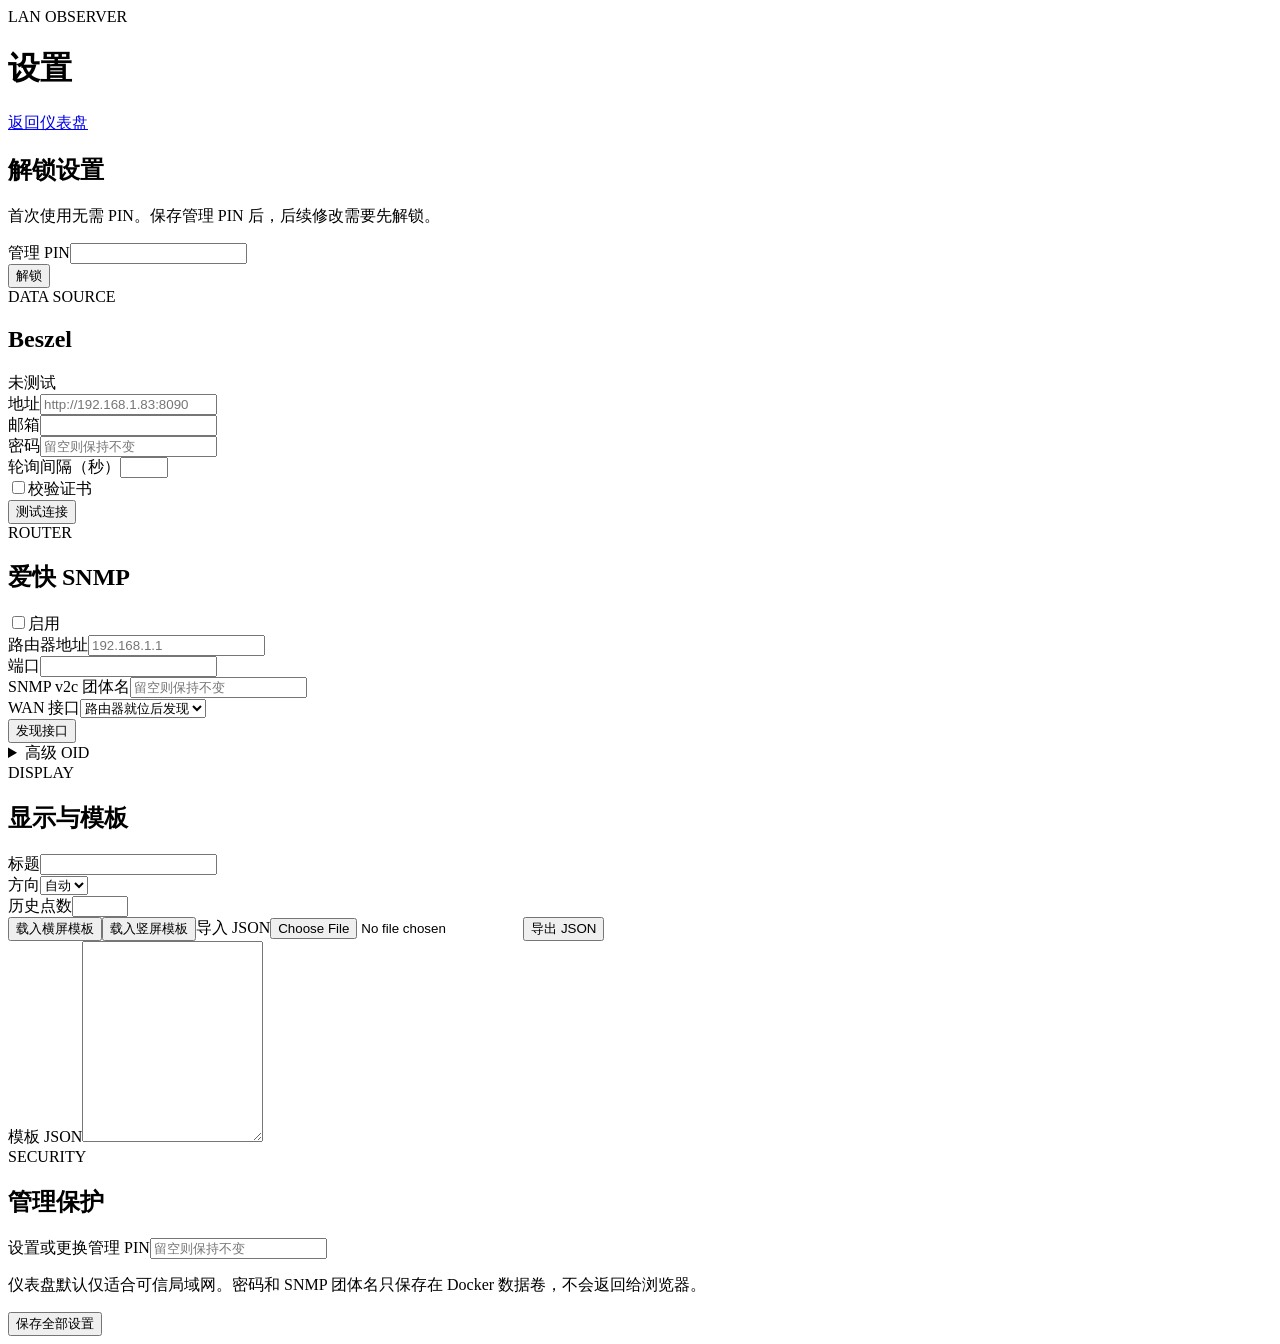
==== app/static/settings.html @ 7a281035 "first" ====
<!doctype html>
<html lang="zh-CN">
<head>
  <meta charset="utf-8">
  <meta name="viewport" content="width=device-width,initial-scale=1,viewport-fit=cover">
  <meta name="theme-color" content="#07101e">
  <title>LAN Observer 设置</title>
  <link rel="icon" href="/static/favicon.svg" type="image/svg+xml">
  <link rel="stylesheet" href="/static/style.css">
</head>
<body class="settings-body">
  <header class="topbar"><div><span class="eyebrow">LAN OBSERVER</span><h1>设置</h1></div><a class="button ghost" href="/">返回仪表盘</a></header>
  <main class="settings-shell">
    <section id="unlock-card" class="panel narrow">
      <h2>解锁设置</h2><p class="muted">首次使用无需 PIN。保存管理 PIN 后，后续修改需要先解锁。</p>
      <div class="field"><label for="login-pin">管理 PIN</label><input id="login-pin" type="password" inputmode="numeric" autocomplete="current-password"></div>
      <button id="unlock" class="button primary">解锁</button><span id="unlock-result" class="result"></span>
    </section>
    <form id="settings-form" class="settings-grid hidden">
      <section class="panel">
        <div class="section-title"><div><span class="eyebrow">DATA SOURCE</span><h2>Beszel</h2></div><span id="beszel-state" class="badge">未测试</span></div>
        <div class="field"><label>地址</label><input name="beszel.url" placeholder="http://192.168.1.83:8090" required></div>
        <div class="field"><label>邮箱</label><input name="beszel.email" type="email" autocomplete="username"></div>
        <div class="field"><label>密码</label><input name="beszel.password" type="password" autocomplete="new-password" placeholder="留空则保持不变"></div>
        <div class="row"><div class="field"><label>轮询间隔（秒）</label><input name="beszel.poll_seconds" type="number" min="1" max="60"></div><label class="switch"><input name="beszel.verify_tls" type="checkbox"><span>校验证书</span></label></div>
        <button type="button" id="test-beszel" class="button ghost">测试连接</button>
      </section>
      <section class="panel">
        <div class="section-title"><div><span class="eyebrow">ROUTER</span><h2>爱快 SNMP</h2></div><label class="switch"><input name="snmp.enabled" type="checkbox"><span>启用</span></label></div>
        <div class="row"><div class="field grow"><label>路由器地址</label><input name="snmp.host" placeholder="192.168.1.1"></div><div class="field small"><label>端口</label><input name="snmp.port" type="number"></div></div>
        <div class="field"><label>SNMP v2c 团体名</label><input name="snmp.community" type="password" placeholder="留空则保持不变"></div>
        <div class="row"><div class="field grow"><label>WAN 接口</label><select name="snmp.interface_index"><option value="0">路由器就位后发现</option></select></div><button type="button" id="discover-snmp" class="button ghost align-end">发现接口</button></div>
        <details><summary>高级 OID</summary><div class="field"><label>下载计数器 OID</label><input name="snmp.download_oid"></div><div class="field"><label>上传计数器 OID</label><input name="snmp.upload_oid"></div></details>
      </section>
      <section class="panel">
        <span class="eyebrow">DISPLAY</span><h2>显示与模板</h2>
        <div class="field"><label>标题</label><input name="display.title"></div>
        <div class="row"><div class="field grow"><label>方向</label><select name="display.orientation"><option value="auto">自动</option><option value="landscape">横屏</option><option value="portrait">竖屏</option></select></div><div class="field grow"><label>历史点数</label><input name="display.history_points" type="number" min="10" max="300"></div></div>
        <div class="template-actions"><button type="button" data-template="landscape" class="button ghost">载入横屏模板</button><button type="button" data-template="portrait" class="button ghost">载入竖屏模板</button><label class="button ghost file-button">导入 JSON<input id="template-file" type="file" accept="application/json"></label><button type="button" id="export-template" class="button ghost">导出 JSON</button></div>
        <div class="field"><label>模板 JSON</label><textarea id="template-json" rows="13" spellcheck="false"></textarea></div>
      </section>
      <section class="panel">
        <span class="eyebrow">SECURITY</span><h2>管理保护</h2>
        <div class="field"><label>设置或更换管理 PIN</label><input name="admin_pin" type="password" inputmode="numeric" minlength="4" placeholder="留空则保持不变"></div>
        <p class="muted">仪表盘默认仅适合可信局域网。密码和 SNMP 团体名只保存在 Docker 数据卷，不会返回给浏览器。</p>
      </section>
      <div class="savebar"><span id="save-result" class="result"></span><button class="button primary" type="submit">保存全部设置</button></div>
    </form>
  </main>
  <script src="/static/settings.js" defer></script>
</body>
</html>
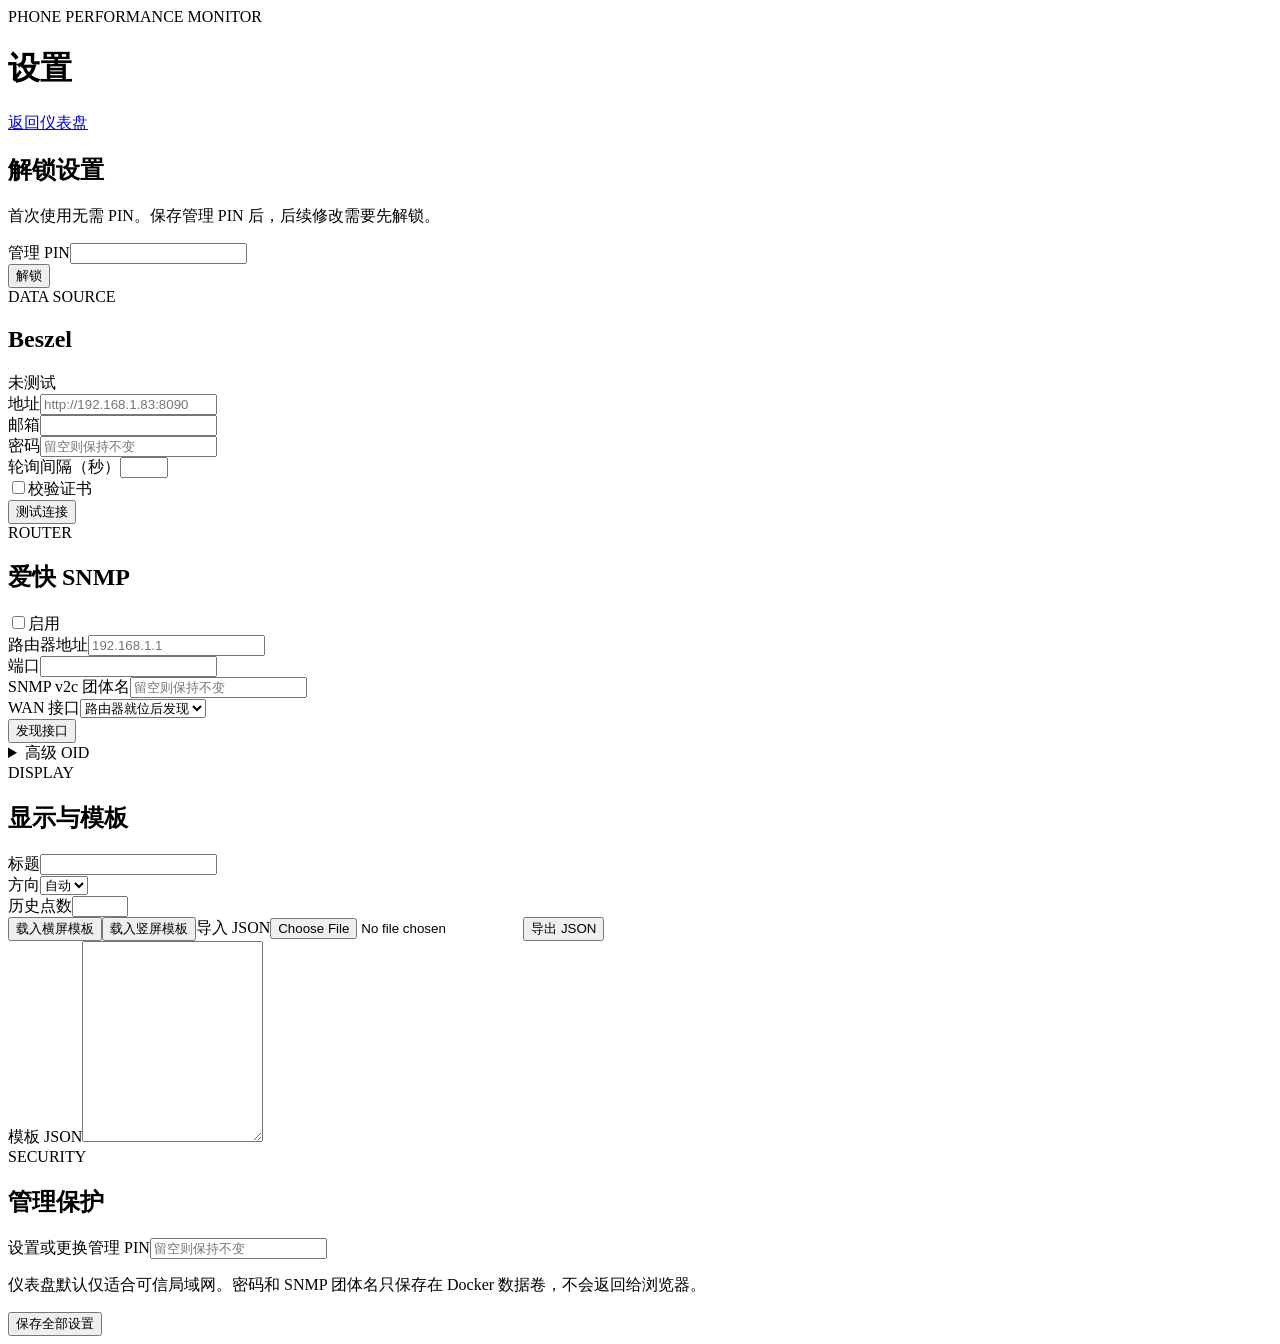
==== commit deb2c571: "Harden Portainer deployment and add CI" ====
--- a/app/static/settings.html
+++ b/app/static/settings.html
@@ -4,12 +4,12 @@
   <meta charset="utf-8">
   <meta name="viewport" content="width=device-width,initial-scale=1,viewport-fit=cover">
   <meta name="theme-color" content="#07101e">
-  <title>LAN Observer 设置</title>
+  <title>Phone Performance Monitor 设置</title>
   <link rel="icon" href="/static/favicon.svg" type="image/svg+xml">
   <link rel="stylesheet" href="/static/style.css">
 </head>
 <body class="settings-body">
-  <header class="topbar"><div><span class="eyebrow">LAN OBSERVER</span><h1>设置</h1></div><a class="button ghost" href="/">返回仪表盘</a></header>
+  <header class="topbar"><div><span class="eyebrow">PHONE PERFORMANCE MONITOR</span><h1>设置</h1></div><a class="button ghost" href="/">返回仪表盘</a></header>
   <main class="settings-shell">
     <section id="unlock-card" class="panel narrow">
       <h2>解锁设置</h2><p class="muted">首次使用无需 PIN。保存管理 PIN 后，后续修改需要先解锁。</p>
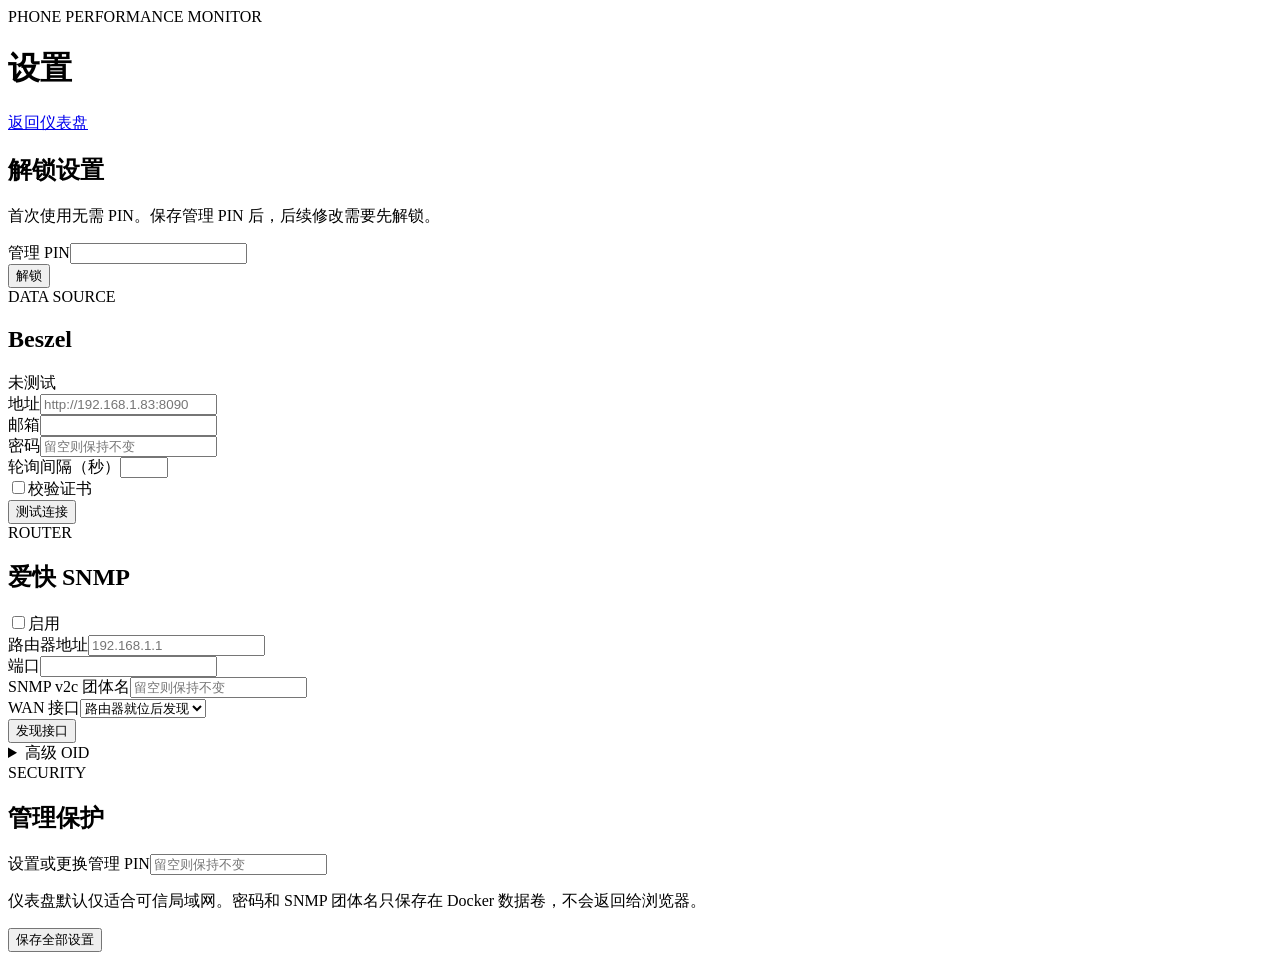
==== commit 24382190: "Redesign dashboard as fixed 1080p monitor" ====
--- a/app/static/settings.html
+++ b/app/static/settings.html
@@ -33,13 +33,6 @@
         <details><summary>高级 OID</summary><div class="field"><label>下载计数器 OID</label><input name="snmp.download_oid"></div><div class="field"><label>上传计数器 OID</label><input name="snmp.upload_oid"></div></details>
       </section>
       <section class="panel">
-        <span class="eyebrow">DISPLAY</span><h2>显示与模板</h2>
-        <div class="field"><label>标题</label><input name="display.title"></div>
-        <div class="row"><div class="field grow"><label>方向</label><select name="display.orientation"><option value="auto">自动</option><option value="landscape">横屏</option><option value="portrait">竖屏</option></select></div><div class="field grow"><label>历史点数</label><input name="display.history_points" type="number" min="10" max="300"></div></div>
-        <div class="template-actions"><button type="button" data-template="landscape" class="button ghost">载入横屏模板</button><button type="button" data-template="portrait" class="button ghost">载入竖屏模板</button><label class="button ghost file-button">导入 JSON<input id="template-file" type="file" accept="application/json"></label><button type="button" id="export-template" class="button ghost">导出 JSON</button></div>
-        <div class="field"><label>模板 JSON</label><textarea id="template-json" rows="13" spellcheck="false"></textarea></div>
-      </section>
-      <section class="panel">
         <span class="eyebrow">SECURITY</span><h2>管理保护</h2>
         <div class="field"><label>设置或更换管理 PIN</label><input name="admin_pin" type="password" inputmode="numeric" minlength="4" placeholder="留空则保持不变"></div>
         <p class="muted">仪表盘默认仅适合可信局域网。密码和 SNMP 团体名只保存在 Docker 数据卷，不会返回给浏览器。</p>
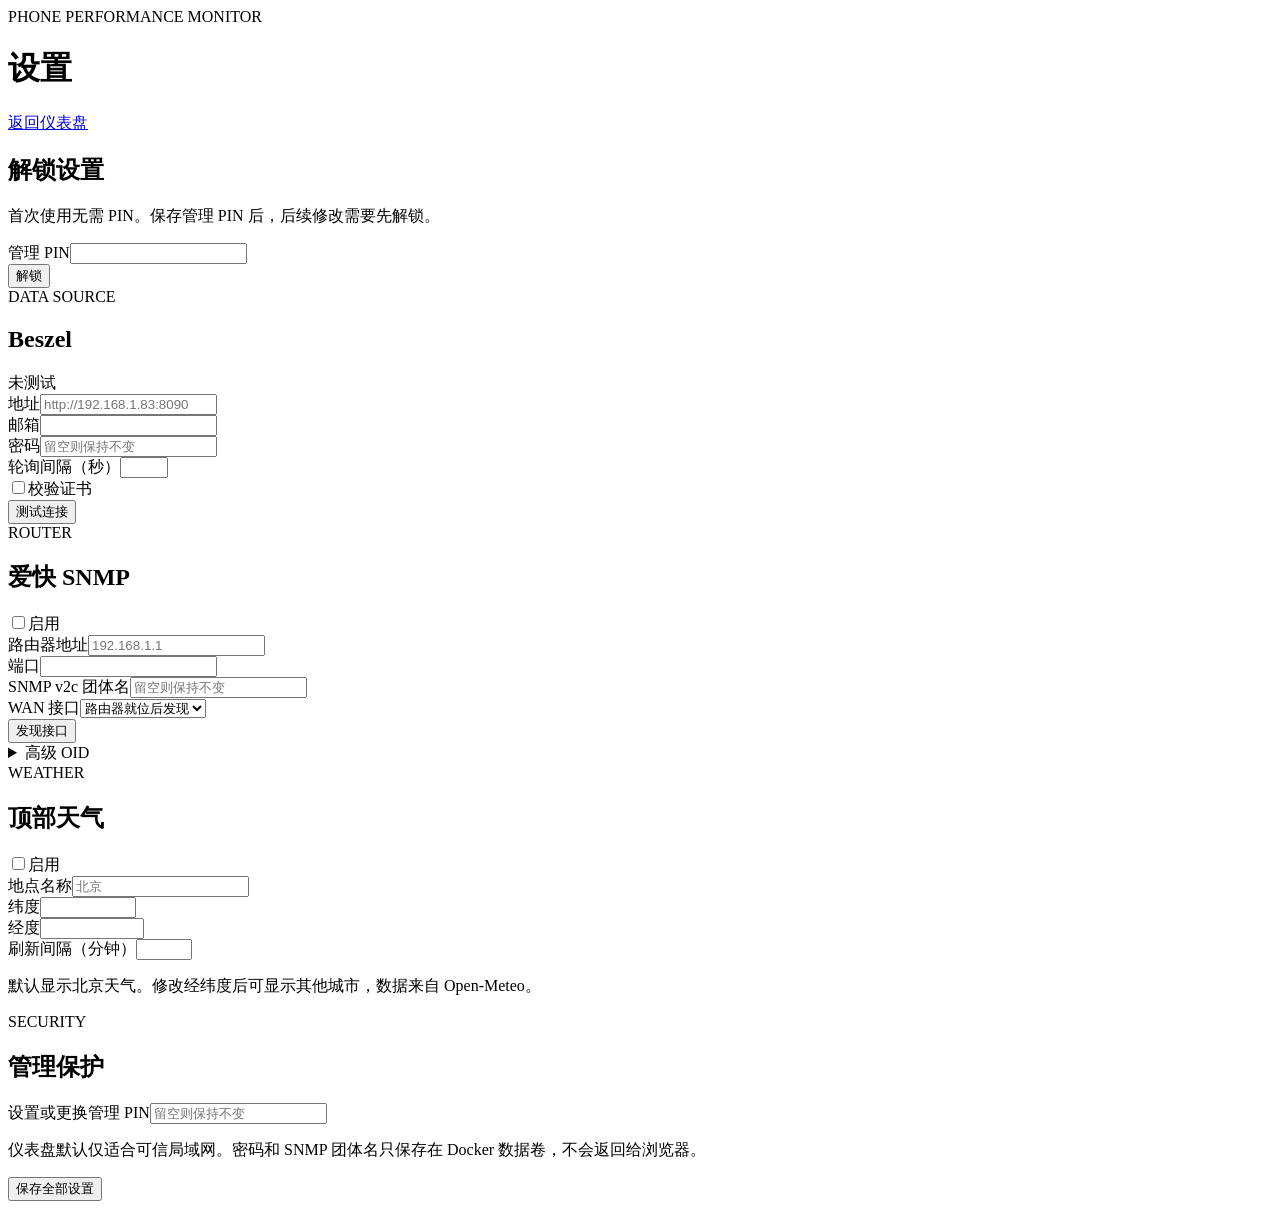
==== commit d6c53280: "Add Beijing clock weather and system load" ====
--- a/app/static/settings.html
+++ b/app/static/settings.html
@@ -33,6 +33,13 @@
         <details><summary>高级 OID</summary><div class="field"><label>下载计数器 OID</label><input name="snmp.download_oid"></div><div class="field"><label>上传计数器 OID</label><input name="snmp.upload_oid"></div></details>
       </section>
       <section class="panel">
+        <div class="section-title"><div><span class="eyebrow">WEATHER</span><h2>顶部天气</h2></div><label class="switch"><input name="weather.enabled" type="checkbox"><span>启用</span></label></div>
+        <div class="field"><label>地点名称</label><input name="weather.location" placeholder="北京"></div>
+        <div class="row"><div class="field grow"><label>纬度</label><input name="weather.latitude" type="number" min="-90" max="90" step="0.0001"></div><div class="field grow"><label>经度</label><input name="weather.longitude" type="number" min="-180" max="180" step="0.0001"></div></div>
+        <div class="field"><label>刷新间隔（分钟）</label><input name="weather.refresh_minutes" type="number" min="10" max="180"></div>
+        <p class="muted">默认显示北京天气。修改经纬度后可显示其他城市，数据来自 Open-Meteo。</p>
+      </section>
+      <section class="panel">
         <span class="eyebrow">SECURITY</span><h2>管理保护</h2>
         <div class="field"><label>设置或更换管理 PIN</label><input name="admin_pin" type="password" inputmode="numeric" minlength="4" placeholder="留空则保持不变"></div>
         <p class="muted">仪表盘默认仅适合可信局域网。密码和 SNMP 团体名只保存在 Docker 数据卷，不会返回给浏览器。</p>
@@ -40,6 +47,6 @@
       <div class="savebar"><span id="save-result" class="result"></span><button class="button primary" type="submit">保存全部设置</button></div>
     </form>
   </main>
-  <script src="/static/settings.js" defer></script>
+  <script src="/static/settings.js?v=weather-1" defer></script>
 </body>
 </html>
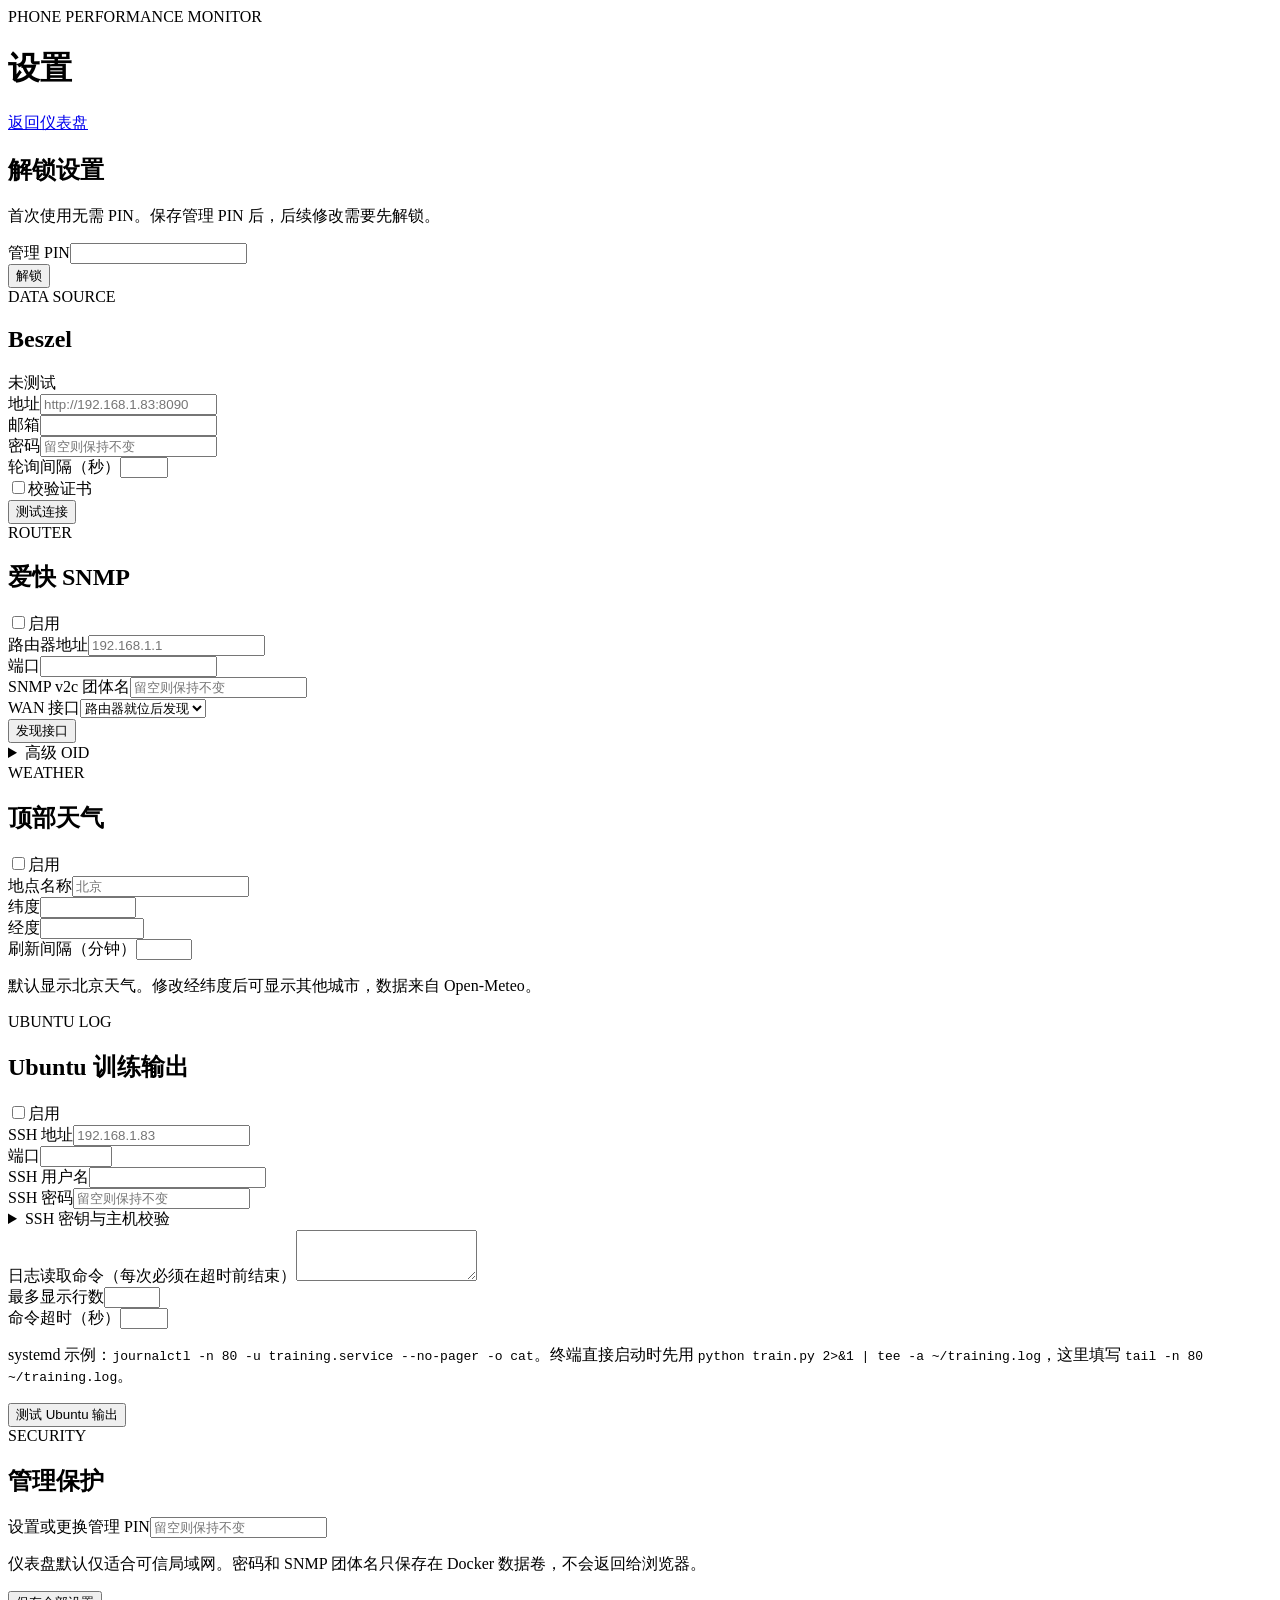
==== commit 0ab86724: "Add Ubuntu log panel and per-device traffic charts" ====
--- a/app/static/settings.html
+++ b/app/static/settings.html
@@ -40,6 +40,22 @@
         <p class="muted">默认显示北京天气。修改经纬度后可显示其他城市，数据来自 Open-Meteo。</p>
       </section>
       <section class="panel">
+        <div class="section-title"><div><span class="eyebrow">UBUNTU LOG</span><h2>Ubuntu 训练输出</h2></div><label class="switch"><input name="terminal.enabled" type="checkbox"><span>启用</span></label></div>
+        <div class="row"><div class="field grow"><label>SSH 地址</label><input name="terminal.host" placeholder="192.168.1.83"></div><div class="field small"><label>端口</label><input name="terminal.port" type="number" min="1" max="65535"></div></div>
+        <div class="field"><label>SSH 用户名</label><input name="terminal.username" autocomplete="username"></div>
+        <div class="field"><label>SSH 密码</label><input name="terminal.password" type="password" autocomplete="new-password" placeholder="留空则保持不变"></div>
+        <details><summary>SSH 密钥与主机校验</summary>
+          <div class="field"><label>OpenSSH 私钥</label><textarea name="terminal.private_key" rows="5" placeholder="留空则保持不变"></textarea></div>
+          <div class="field"><label>私钥口令</label><input name="terminal.key_passphrase" type="password" placeholder="留空则保持不变"></div>
+          <label class="switch"><input name="terminal.verify_host_key" type="checkbox"><span>校验 SSH 主机密钥</span></label>
+          <div class="field"><label>known_hosts 内容</label><textarea name="terminal.known_hosts" rows="3" placeholder="ssh-keyscan -H 192.168.1.83 的输出"></textarea></div>
+        </details>
+        <div class="field"><label>日志读取命令（每次必须在超时前结束）</label><textarea name="terminal.command" rows="3"></textarea></div>
+        <div class="row"><div class="field"><label>最多显示行数</label><input name="terminal.max_lines" type="number" min="20" max="200"></div><div class="field"><label>命令超时（秒）</label><input name="terminal.timeout_seconds" type="number" min="2" max="15"></div></div>
+        <p class="muted">systemd 示例：<code>journalctl -n 80 -u training.service --no-pager -o cat</code>。终端直接启动时先用 <code>python train.py 2&gt;&amp;1 | tee -a ~/training.log</code>，这里填写 <code>tail -n 80 ~/training.log</code>。</p>
+        <button type="button" id="test-terminal" class="button ghost">测试 Ubuntu 输出</button>
+      </section>
+      <section class="panel">
         <span class="eyebrow">SECURITY</span><h2>管理保护</h2>
         <div class="field"><label>设置或更换管理 PIN</label><input name="admin_pin" type="password" inputmode="numeric" minlength="4" placeholder="留空则保持不变"></div>
         <p class="muted">仪表盘默认仅适合可信局域网。密码和 SNMP 团体名只保存在 Docker 数据卷，不会返回给浏览器。</p>
@@ -47,6 +63,6 @@
       <div class="savebar"><span id="save-result" class="result"></span><button class="button primary" type="submit">保存全部设置</button></div>
     </form>
   </main>
-  <script src="/static/settings.js?v=weather-1" defer></script>
+  <script src="/static/settings.js?v=terminal-1" defer></script>
 </body>
 </html>
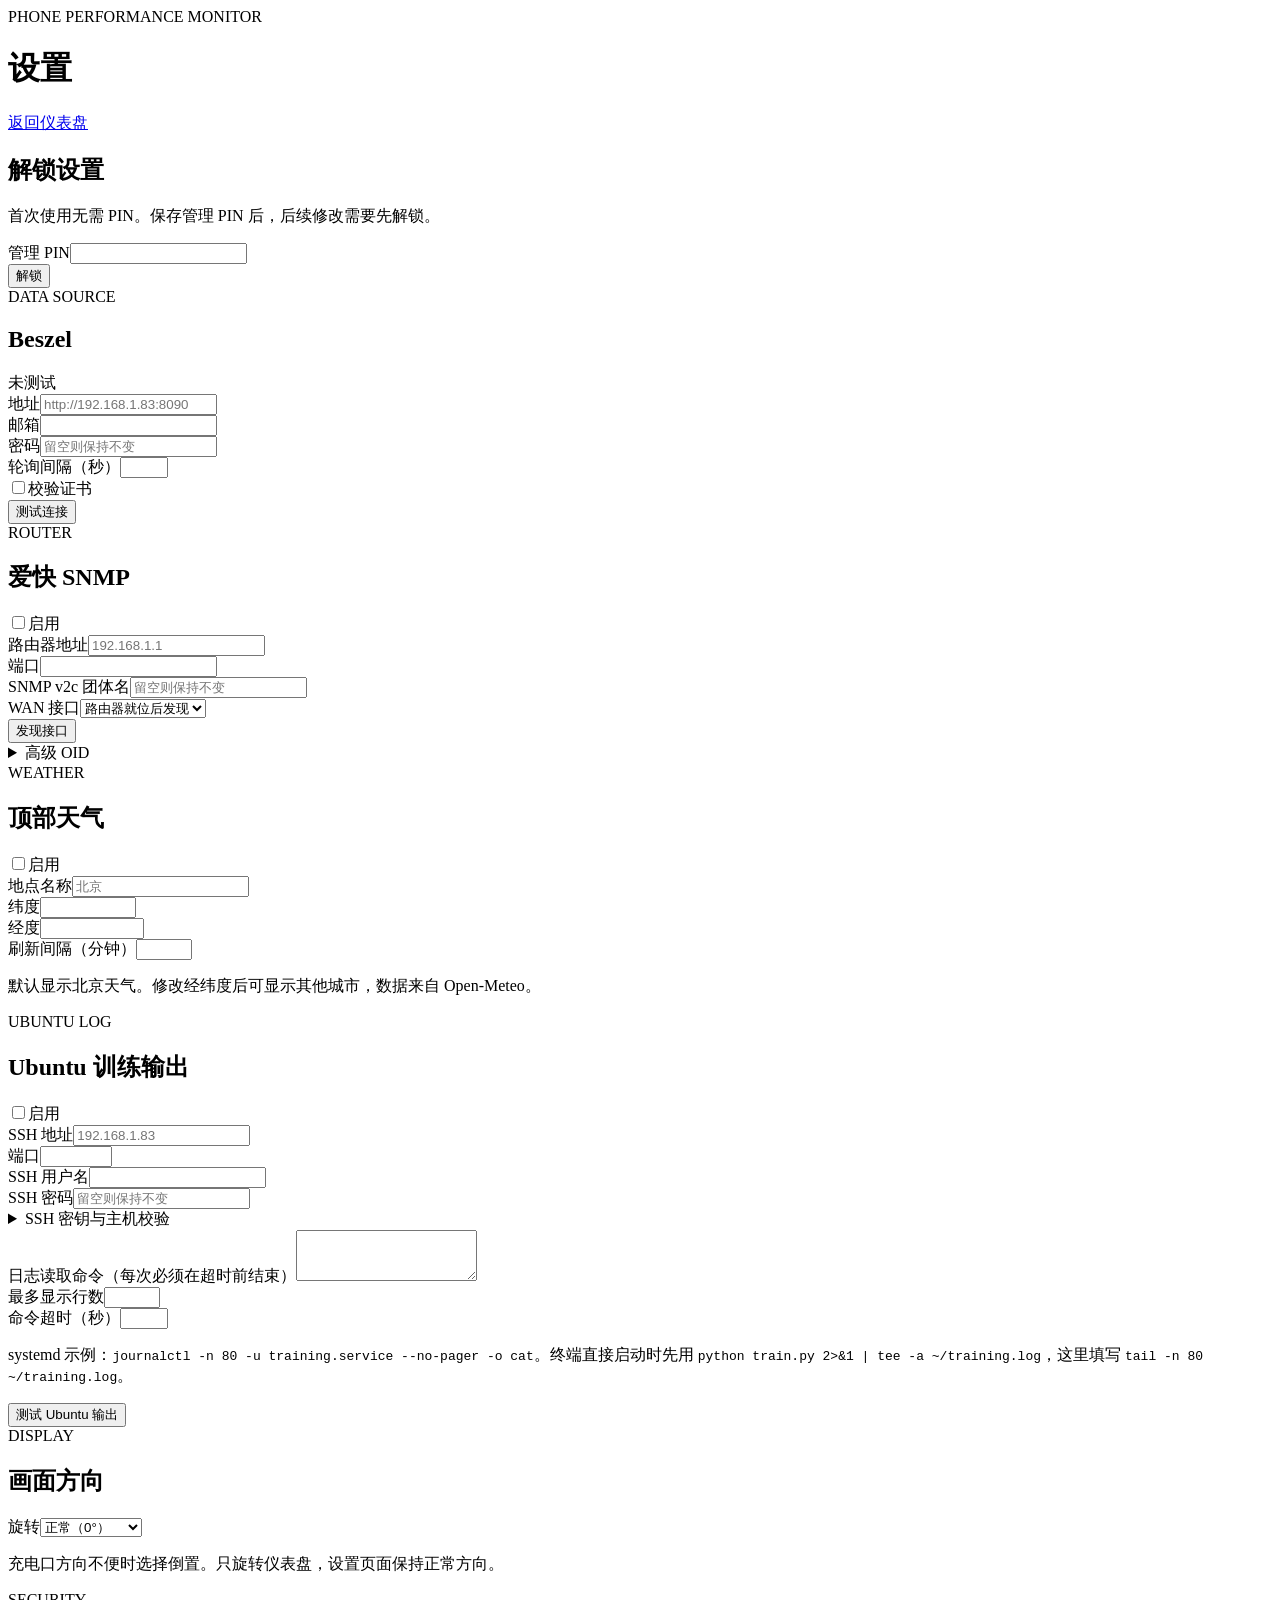
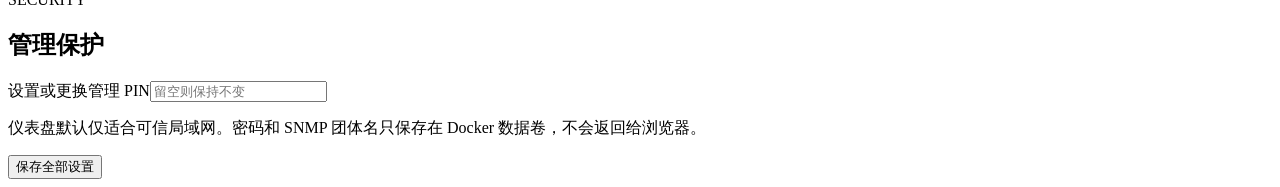
==== commit 1ff364db: "Add dashboard rotation setting" ====
--- a/app/static/settings.html
+++ b/app/static/settings.html
@@ -56,6 +56,11 @@
         <button type="button" id="test-terminal" class="button ghost">测试 Ubuntu 输出</button>
       </section>
       <section class="panel">
+        <span class="eyebrow">DISPLAY</span><h2>画面方向</h2>
+        <div class="field"><label>旋转</label><select name="display.rotation"><option value="0">正常（0°）</option><option value="180">倒置（180°）</option></select></div>
+        <p class="muted">充电口方向不便时选择倒置。只旋转仪表盘，设置页面保持正常方向。</p>
+      </section>
+      <section class="panel">
         <span class="eyebrow">SECURITY</span><h2>管理保护</h2>
         <div class="field"><label>设置或更换管理 PIN</label><input name="admin_pin" type="password" inputmode="numeric" minlength="4" placeholder="留空则保持不变"></div>
         <p class="muted">仪表盘默认仅适合可信局域网。密码和 SNMP 团体名只保存在 Docker 数据卷，不会返回给浏览器。</p>
@@ -63,6 +68,6 @@
       <div class="savebar"><span id="save-result" class="result"></span><button class="button primary" type="submit">保存全部设置</button></div>
     </form>
   </main>
-  <script src="/static/settings.js?v=terminal-1" defer></script>
+  <script src="/static/settings.js?v=display-rotation-1" defer></script>
 </body>
 </html>
